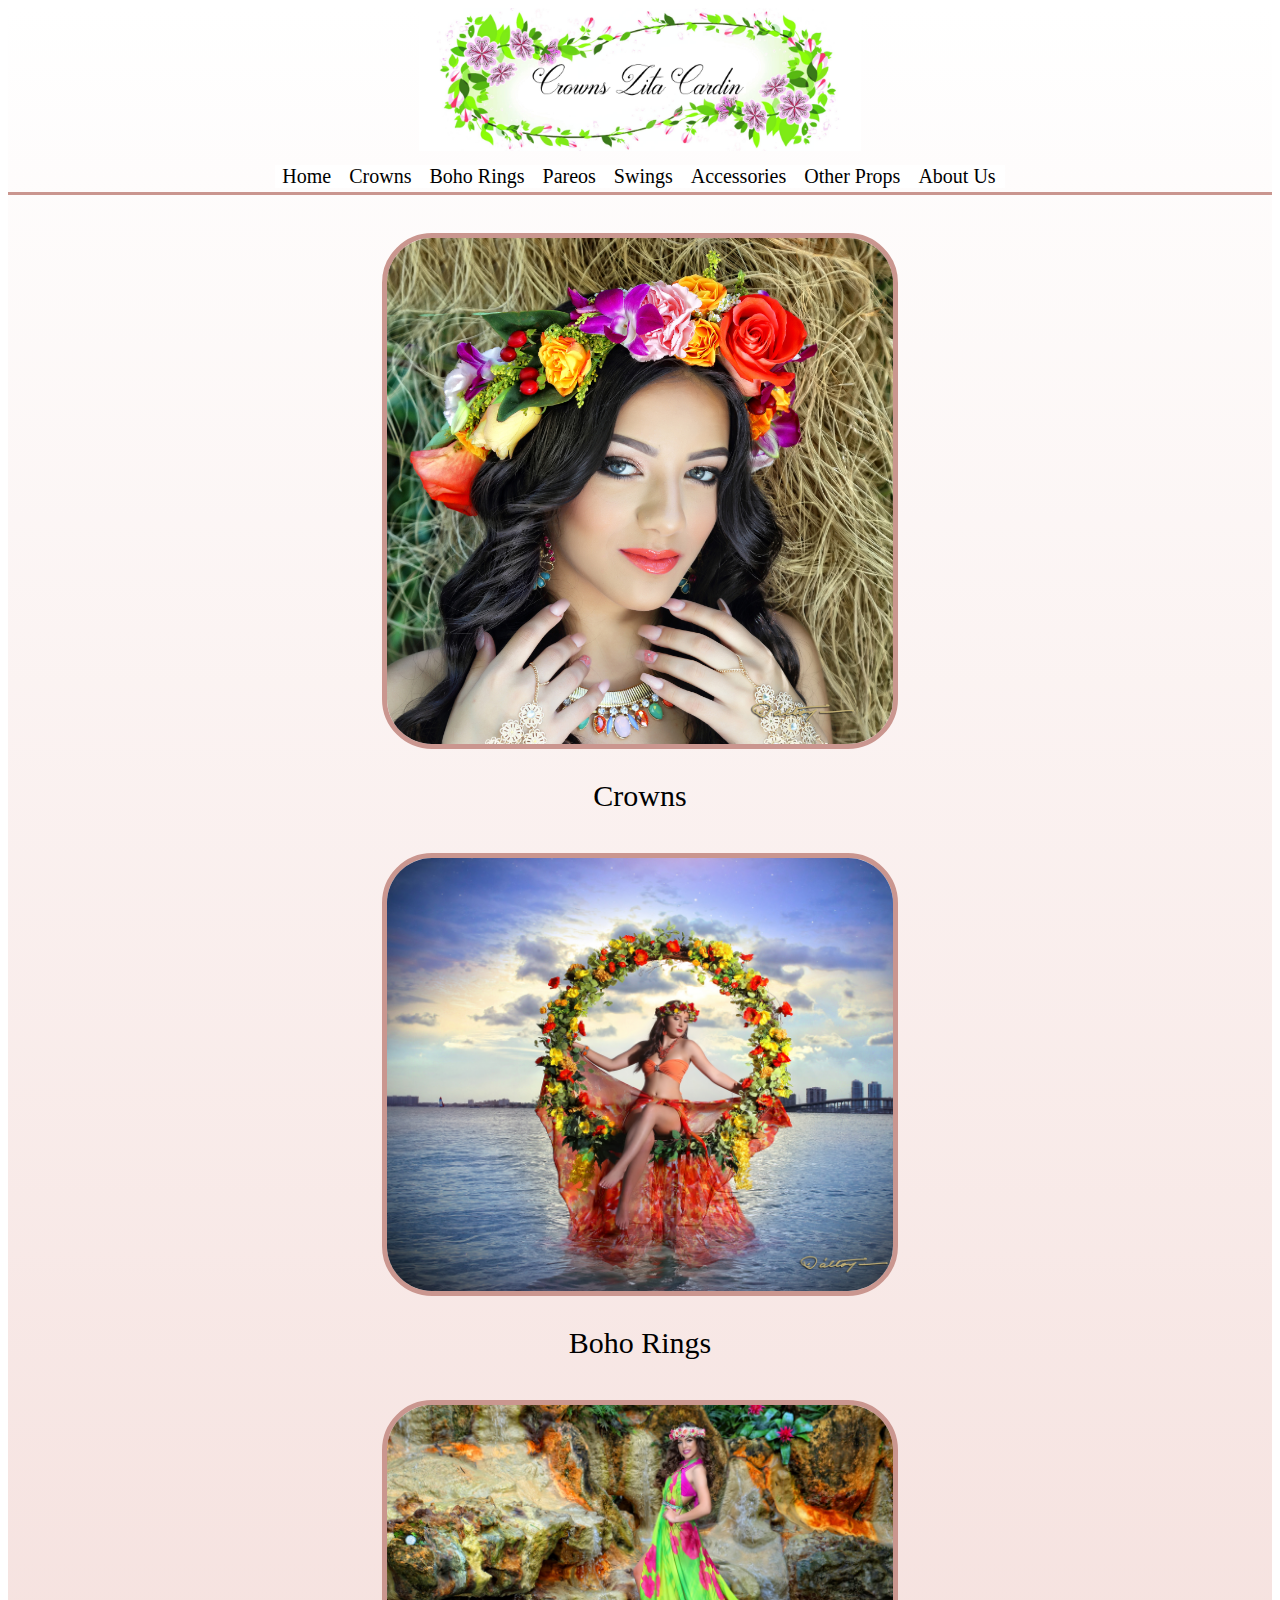
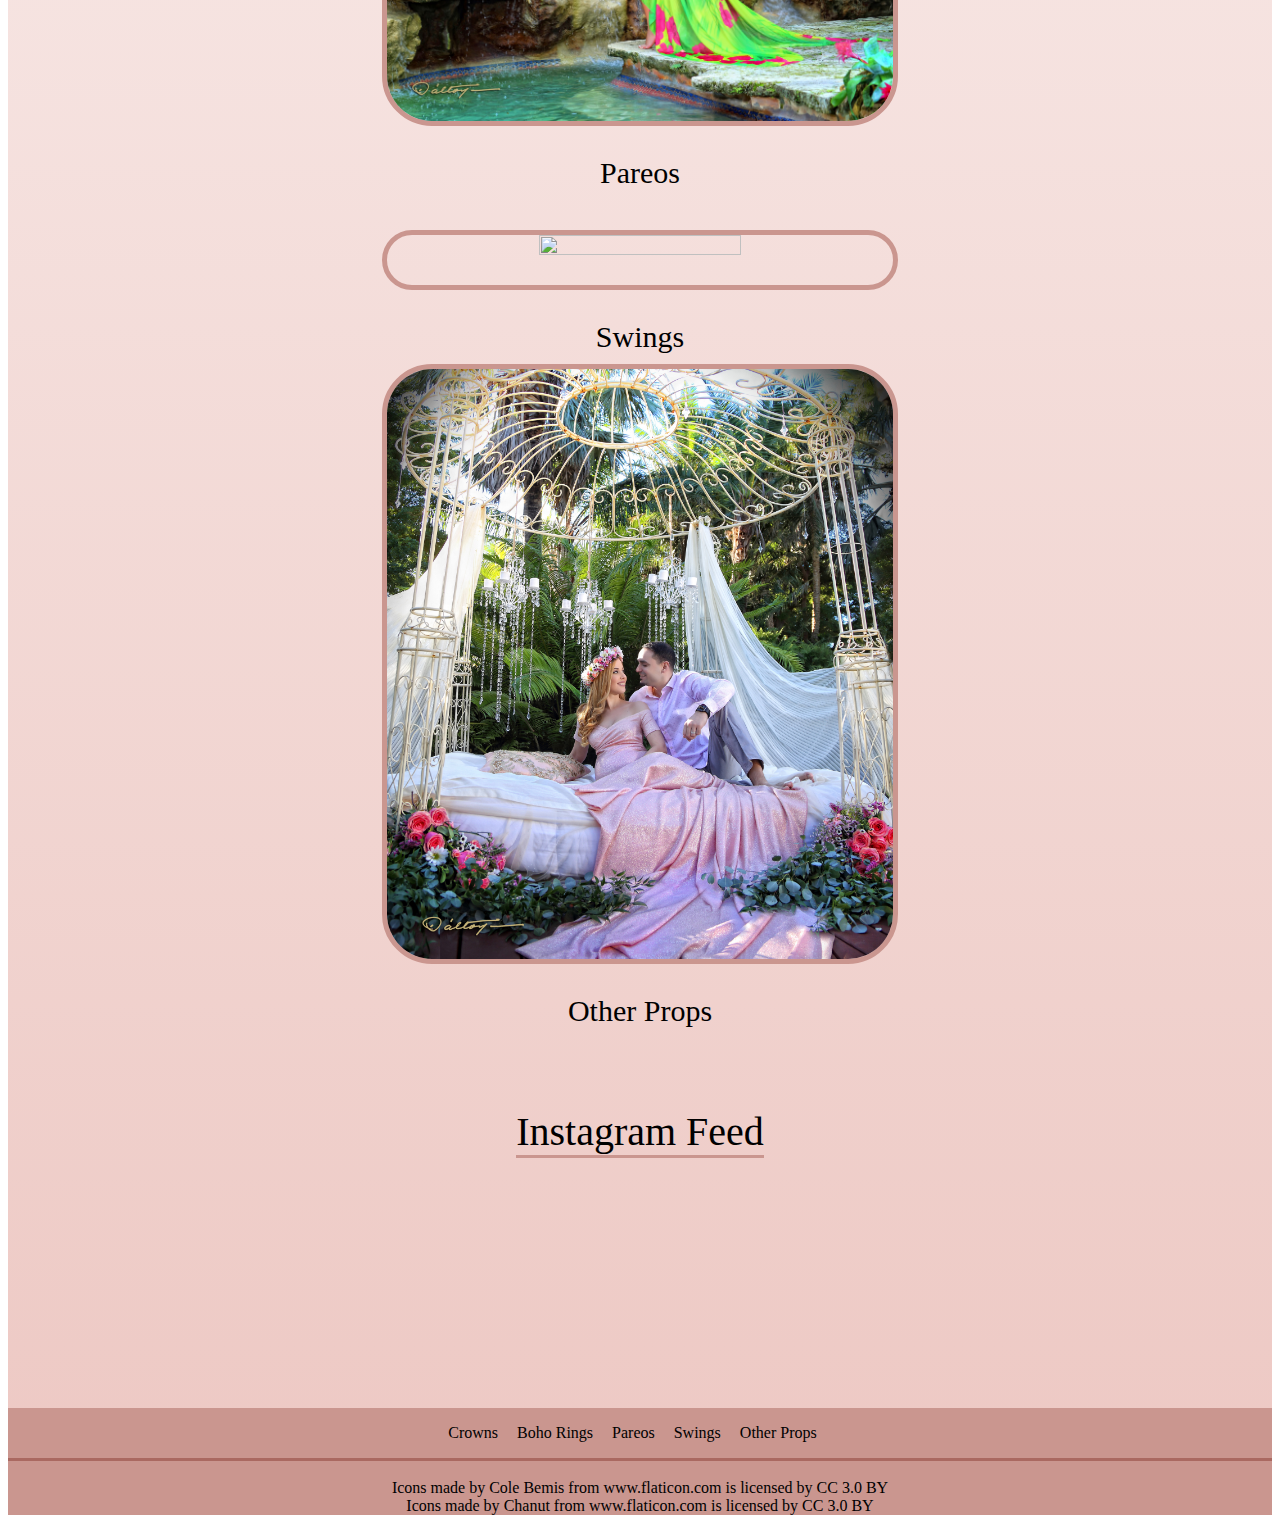
==== index.html @ b00b6157 "Update index.html" ====
<html>

<!-- Navigation buttons -->	
	
  <head>
    
    <meta name="viewport" content="width=device-width, initial-scale=1">
    
   <!DOCTYPE HTML PUBLIC "-//W3C//DTD HTML 4.01 Transitional//EN" "http://www.w3.org/TR/html4/loose.dtd">
<html>
	<head>
		<meta http-equiv="content-type" content="text/html; charset=utf-8">
		<meta name="generator" content="LIVEditor - http://liveditor.com"/>
		<meta name="description" content=""/>
		<meta name="keywords" content=""/>
		<title>Crowns Zita Cardin</title>
	<head>
    
    <meta name="viewport" content="width=device-width, initial-scale=1">
    
   <style>

    .button{
		  display: inline-block;
		  width: 8%;
		}
		
		.center{ 
		  display: inline-block;
		  text-align: center;
		}
		
		.centerimage{
		  margin: 0;
		  display: inline-block;
		  width: 40%;
		  border-radius: 50px;
		  border: solid;
		  border-color: #ca968f;
		  border-width: thick;
		}
				
		#ringbutton{
		  display: inline-block;
		  width: 12%;
		}
		
		#collapse{
      display: none;
    }
    
    .float-center{
      float: right;
      position: relative;
      left: -50%; 
      text-align: left;
    }
    
    .float-center > .child{
      position: relative;
      left: 50%;
    }

    .footer a{
      color: black;
      font-family: 'times new roman', times;
      text-decoration: none;
    }
    
    #logo{
		  width: 35%;
		  height: auto;
		}
		
		.nav li{
		  display: inline;
		  padding: 5px;
		}
		
		.nav li a{
		  font-family: cursive, "Times New Roman", Times, serif;
		  font-size: 20px; 
		  color: black;   
		  padding: 14px 2px; 
		  text-decoration: none;
		}
		
		.nav li a:hover{
      background: #ca968f;
    } 
    
    .nav ul{
		  list-style-type: none; 
      margin: 1; 
      padding: 0;
      overflow: hidden;
      background-color: #fff; 
      width: 100%; 
		}
		
		.imagebutton{
		  font-family: cursive, "Times New Roman", Times, serif;
		  font-size: 30px; 
		  color: black;
		  text-decoration: none;
		}
		
		.igheading{
		  font-family: cursive, "Times New Roman", Times, serif;
		  font-size: 40px; 
		  border-bottom: solid;
		  border-color: #ca968f;
		}

    .widget{
      display: inline-block;
      width: 40%;
    }

    #footercontent{
      border-bottom: solid;
		  border-color: #aa6961;
    }
    
    #footercontent a{
      padding-right: 15px;
    }

		#maincontent{
      background-color: transparent; 
      background-image: linear-gradient(white, #edc8c3); 
	    display: grid;
	    margin: 0 auto;
	    grid-gap: 10px;
	    grid-template-areas:
	    "title"
	    "navbar"
	    "mobile"
	    "crown"
	    "ring"
	    "pareo"
	    "swing"
	    "other"
      "igfeed"
	    "footer";
	  }
		
		.title{
		  grid-area: title;
		}
		
		.navbar{
		  grid-area: navbar;
		  border-bottom: solid;
		  border-color: #ca968f;
		}
		
		.mobilenav{
		  grid-area: mobile;
		}

		.igfeed{
		  grid-area: igfeed;
		  display: inline-block;
		  width: 100%;
		  padding-bottom: 50px;
		}
		
		.crownmain{
		  grid-area: crown;
		}
		
		.ringmain{
		  grid-area: ring;
		}
		
		.pareomain{
		  grid-area: pareo;
		}

		.swingmain{
		  grid-area: swing;
		}
		
		.othermain{
		  grid-area: other;
		}
		
		.footer{
		  grid-area: footer;
		  width: 100%;
      background: #ca968f;
		}
		
		@media only screen and (max-width: 764px){

		  .nav{
		    display: none;
		  }
		  
		  .widget{
        display: inline-block;
        width: 90%;
      }
		
		  #collapse{
		    display: inline-block;
		    width: 100%;
		  }

      .button{
		    margin-left: auto;
		    margin-right: auto;
		    display: block;
		    width: 25%;
		  }
		  
		  #ringbutton{
		    margin-left: auto;
		    margin-right: auto;
		    display: block;
		    width: 33%;
		  }
		  
		  #logo{
		    width: 70%;
		    height: auto;
		  }
		  
		  .centerimage{
		    margin-left: auto;
		    margin-right: auto;
		    display: block;
		    width: 90%;
		    border-radius: 30px;
		   }
		    
		  .menu-content{
		    max-height: 0;
		    overflow: hidden;
		    padding: 0px 0px 0px 50px;
		  }
		  
		  .collapsible-menu{
		    background-color: #fff;
		    padding: 0px 30px;
		    border-bottom: 6px solid #ca968f;
		    box-shadow: 1px 2px 3px #ca968f;
		  }
		  
		  .collapsible-menu ul{
        list-style-type: none;
        padding: 0;
      }
      
      .collapsible-menu a{
        display: block;
        padding: 10px;
        text-decoration: none;
        color: black;
        font-family: 'times new roman', times;
      }
      
      .collapsible-menu label{
        font-family: 'fantasy', cursive;
        font-size: 40px;
        display: block;
        cursor: pointer;
        background: url(https://anthony6310.github.io/cardin/Website/menu.png) no-repeat left center;
        background-size: 40px;
        padding: 10px 0 10px 50px;
      }
      
      input#menu{
        display: none;
      }
      
      input:checked +label{
        background-image: url(https://anthony6310.github.io/cardin/Website/close.png);
      }
      
      input:checked ~ .menu-content{
        max-height: 100%;
      }
		
    }
		
		</style>
		
	</head>
	
	<body>

  <!-- Grid -->
  
  <div id="maincontent">

  <!-- Title -->
  
    <div class="title center">
    
    <a href="https://anthony6310.github.io/cardin/">
    
      <img id="logo" src="https://anthony6310.github.io/cardin/Website/Title.jpg">
      
    </a>
      
    </div>
    
  <!-- Desktop Navbar -->
    
    <div class="navbar">
    
      <table width="100%">
 
        <tr>

          <td class="nav float-center">

            <ul class="child">

              <li><a href="https://www.google.com/?gws_rd=ssl">Home</a></li>

              <li><a href="https://www.google.com/?gws_rd=ssl">Crowns</a></li>

              <li><a href="https://www.google.com/?gws_rd=ssl">Boho Rings</a></li>

              <li><a href="https://www.google.com/?gws_rd=ssl">Pareos</a></li>

              <li><a href="https://www.google.com/?gws_rd=ssl">Swings</a></li>  
            
              <li><a href="https://www.google.com/?gws_rd=ssl">Accessories</a></li>  
               
              <li><a href="https://www.google.com/?gws_rd=ssl">Other Props</a></li>

              <li><a href="https://www.google.com/?gws_rd=ssl">About Us</a></li>

            </ul>
          
          </td>

        </tr>

      </table>
    
    </div>
    
  <!-- Mobile Menu -->
    
    <div class="mobilenav">
    
      <div id="collapse">
  
        <tr>
        
          <div class="collapsible-menu">
        
            <input type="checkbox" id="menu">
          
            <label for="menu">Menu</label>
        
              <div class="menu-content">
          
                <ul>

                  <li><a href="https://www.google.com/?gws_rd=ssl">Home</a></li>

                  <li><a href="https://www.google.com/?gws_rd=ssl">Crowns</a></li>

                  <li><a href="https://www.google.com/?gws_rd=ssl">Boho Rings</a></li>

                  <li><a href="https://www.google.com/?gws_rd=ssl">Pareos</a></li>

                  <li><a href="https://www.google.com/?gws_rd=ssl">Swings</a></li>  
            
                  <li><a href="https://www.google.com/?gws_rd=ssl">Accessories</a></li>     

                  <li><a href="https://www.google.com/?gws_rd=ssl">Other Props</a></li>

                  <li><a href="https://www.google.com/?gws_rd=ssl">About Us</a></li>

                </ul>
          
              </div>
          
          </div>
      
        </tr>
     
      </div>
      
    </div>
    
  <!-- Image Links -->
    
    <!-- Crown Link -->
    
    <div class="crownmain center">
    
    <br>
    
      <a href="https://www.google.com/?gws_rd=ssl">
        <img class="centerimage" src="https://anthony6310.github.io/cardin/Website/CrownMain.jpg"></a>
       
      <br>
      
      <div class="center"><a class="imagebutton" href="https://www.google.com/?gws_rd=ssl"><p>Crowns</p></a></div>
      
    </div>
    
    <!-- Ring Link -->
    
    <div class="ringmain center">
    
      <a href="https://www.google.com/?gws_rd=ssl">
        <img class="centerimage" src="https://anthony6310.github.io/cardin/Website/RingMain.jpg"></a>
       
      <br>
        
      <div class="center"><a class="imagebutton" href="https://www.google.com/?gws_rd=ssl"><p>Boho Rings</p></a></div>
      
      </div>
    
    <!-- Pareo Link -->
    
    <div class="pareomain center">
    
      <a href="https://www.google.com/?gws_rd=ssl">
        <img class="centerimage" src="https://anthony6310.github.io/cardin/Website/PareoMain.jpg"></a>
       
      <br>
        
      <div class="center"><a class="imagebutton" href="https://www.google.com/?gws_rd=ssl"><p>Pareos</p></a></div>
      
    </div>
    
    
    <!-- Swing Link -->
    
    <div class="swingmain center">
    
      <div><a href="https://www.google.com/?gws_rd=ssl">
        <img class="centerimage" src="https://anthony6310.github.io/cardin/Website/SwingMain.JPG"></a></div>
      
      <div class="center"><a class="imagebutton" href="https://www.google.com/?gws_rd=ssl"><p>Swings</p></a></div>
      
    </div>
    
    <!-- Other Props Link -->
    
    <div class="othermain center">
    
      <div><a href="https://www.google.com/?gws_rd=ssl">
        <img class="centerimage" src="https://anthony6310.github.io/cardin/Website/OtherMain.jpg"></a></div>
      
      <div class="center"><a class="imagebutton" href="https://www.google.com/?gws_rd=ssl"><p>Other Props</p></a></div>
      
    </div>
    
  <!-- Instagram Feed -->  
    
    <div class="igfeed center">
      
      <div><p class="igheading center">Instagram Feed</p></div>
      
      <div class="widget">
      
        <!-- LightWidget WIDGET --><script src="https://cdn.lightwidget.com/widgets/lightwidget.js"></script>
          <iframe src="https://cdn.lightwidget.com/widgets/fd5f7d72ad4c53b385a56aebab7b905e.html" scrolling="no" allowtransparency="true" class="lightwidget-widget" 
            style="width:100%;border:0;overflow:hidden;"></iframe>
      
      </div>
      
    </div>
  
  <!-- Footer -->  
    
    <div class="center footer">
    
      <div id="footercontent">
      
        <p>
      
          <a href="https://www.google.com/?gws_rd=ssl">Crowns</a>  
        
          <a href="https://www.google.com/?gws_rd=ssl">Boho Rings</a>
        
          <a href="https://www.google.com/?gws_rd=ssl">Pareos</a>
        
          <a href="https://www.google.com/?gws_rd=ssl">Swings</a>
        
          <a href="https://www.google.com/?gws_rd=ssl">Other Props</a>
        
        </p>
        
      </div>
      
      <br>
      
    <!-- Credits -->
    
      <div>Icons made by <a href="https://www.flaticon.com/authors/cole-bemis" title="Cole Bemis">Cole Bemis</a> from 
        <a href="https://www.flaticon.com/" title="Flaticon">www.flaticon.com</a> is licensed by 
          <a href="http://creativecommons.org/licenses/by/3.0/" title="Creative Commons BY 3.0" target="_blank">CC 3.0 BY</a></div>
    
      <div>Icons made by <a href="https://www.flaticon.com/authors/chanut" title="Chanut">Chanut</a> from 
        <a href="https://www.flaticon.com/" title="Flaticon">www.flaticon.com</a> is licensed by 
          <a href=   "http://creativecommons.org/licenses/by/3.0/" title="Creative Commons BY 3.0" target="_blank">CC 3.0 BY</a></div>
        
    </div>
  
  </div>
    
	</body>
	
</html>
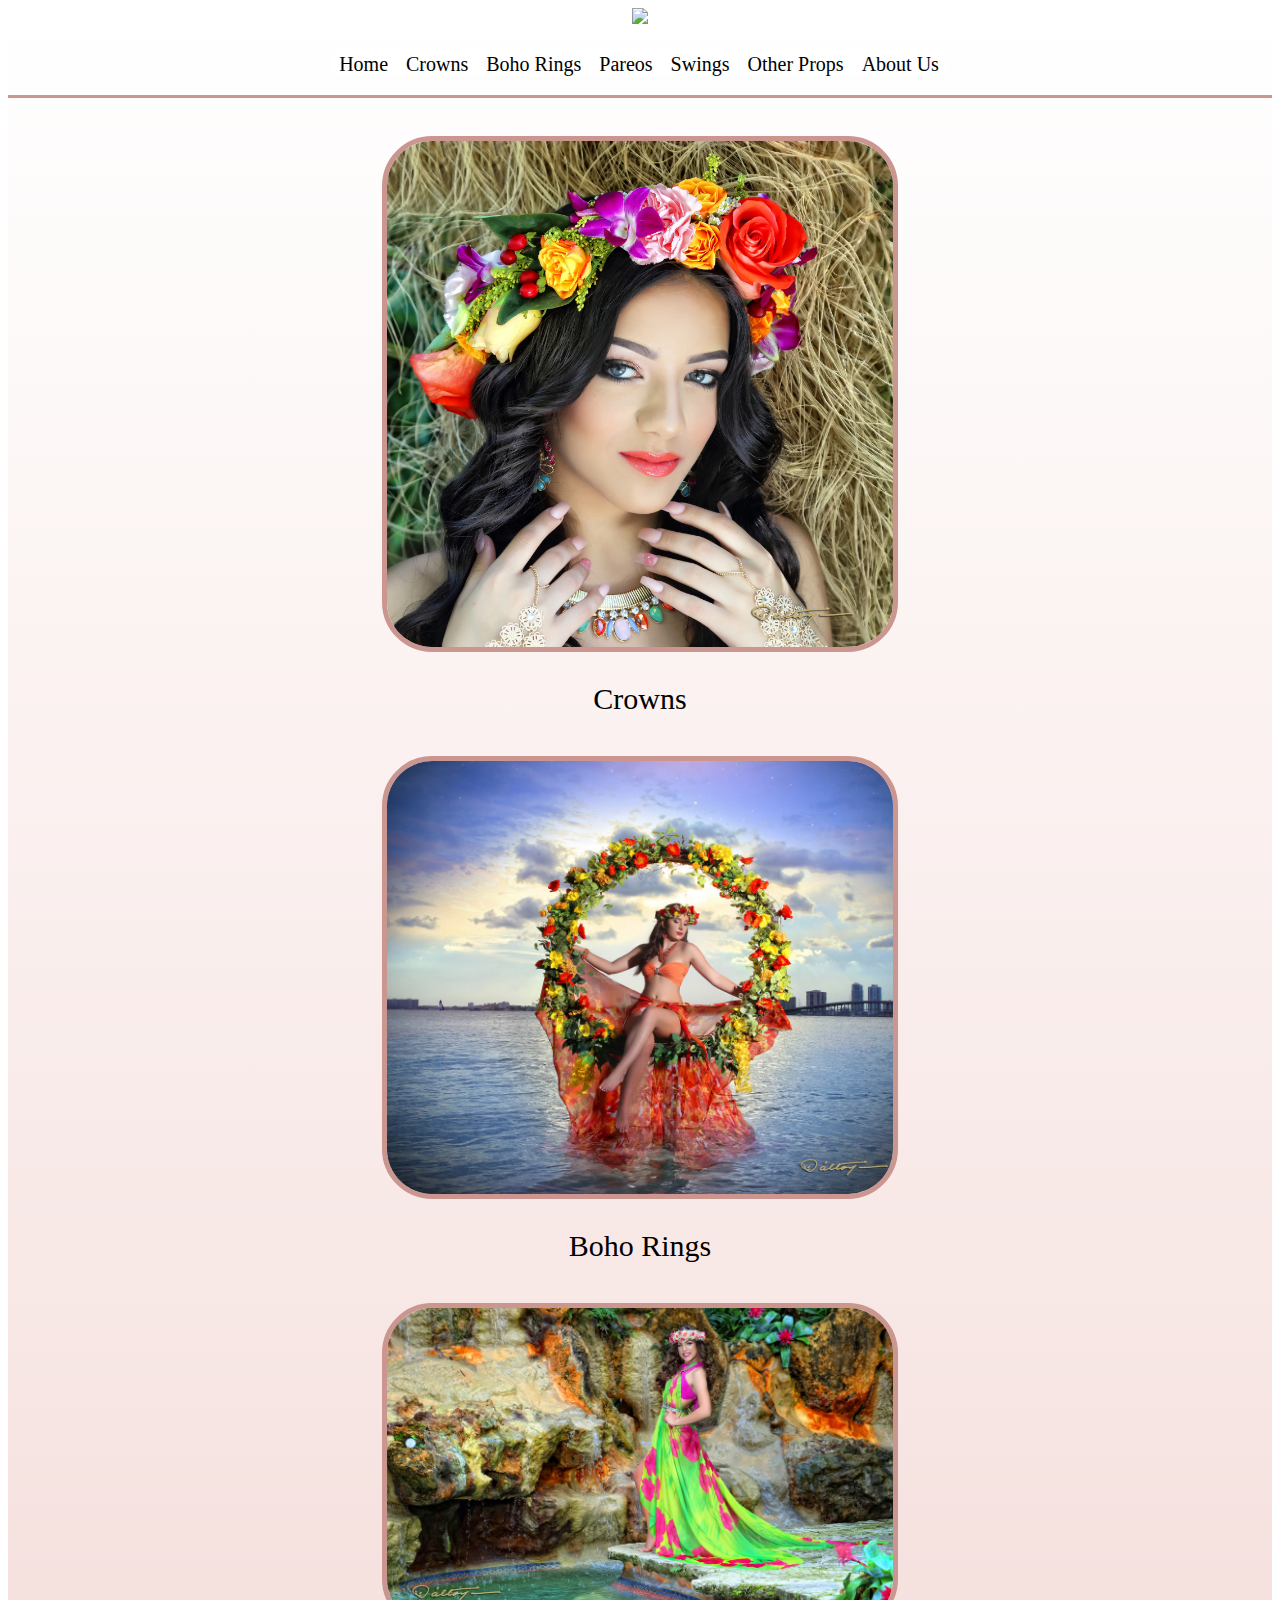
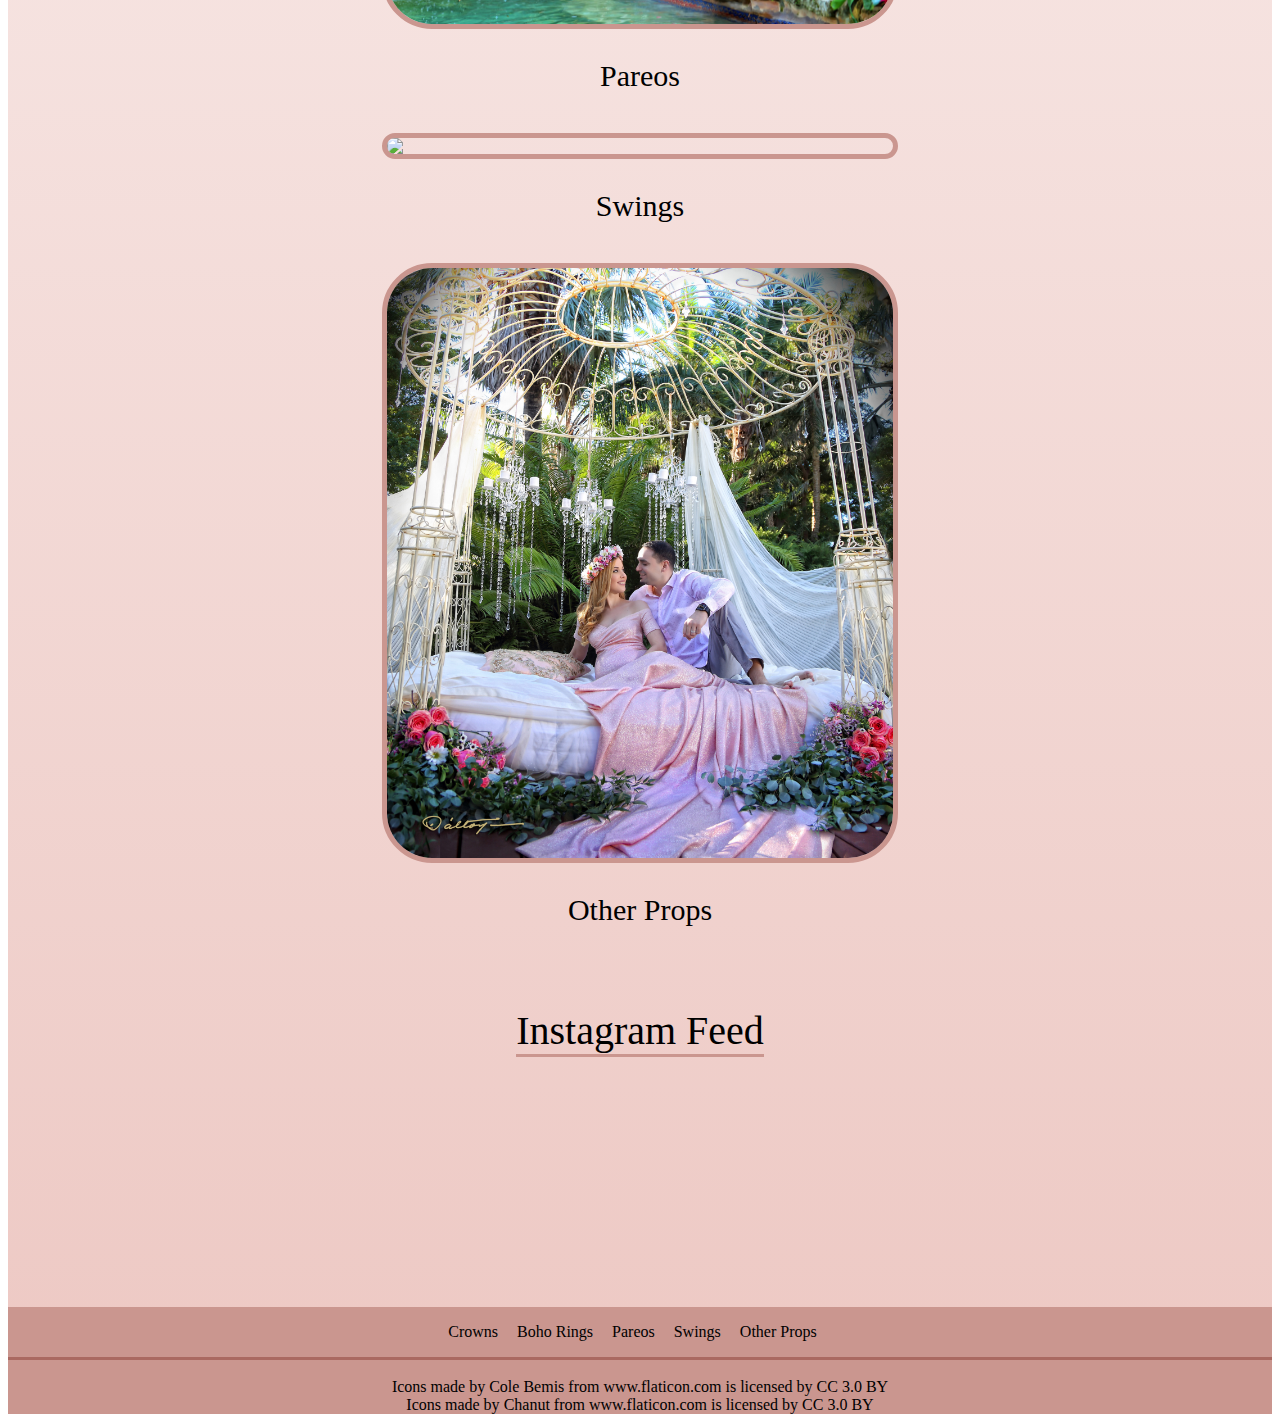
==== commit 4c22597a: "Update index.html" ====
--- a/index.html
+++ b/index.html
@@ -1,12 +1,4 @@
-<html>
-
-<!-- Navigation buttons -->	
-	
-  <head>
-    
-    <meta name="viewport" content="width=device-width, initial-scale=1">
-    
-   <!DOCTYPE HTML PUBLIC "-//W3C//DTD HTML 4.01 Transitional//EN" "http://www.w3.org/TR/html4/loose.dtd">
+<!DOCTYPE HTML PUBLIC "-//W3C//DTD HTML 4.01 Transitional//EN" "http://www.w3.org/TR/html4/loose.dtd">
 <html>
 	<head>
 		<meta http-equiv="content-type" content="text/html; charset=utf-8">
@@ -17,275 +9,8 @@
 	<head>
     
     <meta name="viewport" content="width=device-width, initial-scale=1">
-    
-   <style>
-
-    .button{
-		  display: inline-block;
-		  width: 8%;
-		}
-		
-		.center{ 
-		  display: inline-block;
-		  text-align: center;
-		}
-		
-		.centerimage{
-		  margin: 0;
-		  display: inline-block;
-		  width: 40%;
-		  border-radius: 50px;
-		  border: solid;
-		  border-color: #ca968f;
-		  border-width: thick;
-		}
-				
-		#ringbutton{
-		  display: inline-block;
-		  width: 12%;
-		}
-		
-		#collapse{
-      display: none;
-    }
-    
-    .float-center{
-      float: right;
-      position: relative;
-      left: -50%; 
-      text-align: left;
-    }
-    
-    .float-center > .child{
-      position: relative;
-      left: 50%;
-    }
-
-    .footer a{
-      color: black;
-      font-family: 'times new roman', times;
-      text-decoration: none;
-    }
-    
-    #logo{
-		  width: 35%;
-		  height: auto;
-		}
-		
-		.nav li{
-		  display: inline;
-		  padding: 5px;
-		}
-		
-		.nav li a{
-		  font-family: cursive, "Times New Roman", Times, serif;
-		  font-size: 20px; 
-		  color: black;   
-		  padding: 14px 2px; 
-		  text-decoration: none;
-		}
-		
-		.nav li a:hover{
-      background: #ca968f;
-    } 
-    
-    .nav ul{
-		  list-style-type: none; 
-      margin: 1; 
-      padding: 0;
-      overflow: hidden;
-      background-color: #fff; 
-      width: 100%; 
-		}
-		
-		.imagebutton{
-		  font-family: cursive, "Times New Roman", Times, serif;
-		  font-size: 30px; 
-		  color: black;
-		  text-decoration: none;
-		}
-		
-		.igheading{
-		  font-family: cursive, "Times New Roman", Times, serif;
-		  font-size: 40px; 
-		  border-bottom: solid;
-		  border-color: #ca968f;
-		}
-
-    .widget{
-      display: inline-block;
-      width: 40%;
-    }
-
-    #footercontent{
-      border-bottom: solid;
-		  border-color: #aa6961;
-    }
-    
-    #footercontent a{
-      padding-right: 15px;
-    }
-
-		#maincontent{
-      background-color: transparent; 
-      background-image: linear-gradient(white, #edc8c3); 
-	    display: grid;
-	    margin: 0 auto;
-	    grid-gap: 10px;
-	    grid-template-areas:
-	    "title"
-	    "navbar"
-	    "mobile"
-	    "crown"
-	    "ring"
-	    "pareo"
-	    "swing"
-	    "other"
-      "igfeed"
-	    "footer";
-	  }
-		
-		.title{
-		  grid-area: title;
-		}
-		
-		.navbar{
-		  grid-area: navbar;
-		  border-bottom: solid;
-		  border-color: #ca968f;
-		}
-		
-		.mobilenav{
-		  grid-area: mobile;
-		}
-
-		.igfeed{
-		  grid-area: igfeed;
-		  display: inline-block;
-		  width: 100%;
-		  padding-bottom: 50px;
-		}
-		
-		.crownmain{
-		  grid-area: crown;
-		}
-		
-		.ringmain{
-		  grid-area: ring;
-		}
-		
-		.pareomain{
-		  grid-area: pareo;
-		}
-
-		.swingmain{
-		  grid-area: swing;
-		}
-		
-		.othermain{
-		  grid-area: other;
-		}
-		
-		.footer{
-		  grid-area: footer;
-		  width: 100%;
-      background: #ca968f;
-		}
-		
-		@media only screen and (max-width: 764px){
-
-		  .nav{
-		    display: none;
-		  }
-		  
-		  .widget{
-        display: inline-block;
-        width: 90%;
-      }
-		
-		  #collapse{
-		    display: inline-block;
-		    width: 100%;
-		  }
-
-      .button{
-		    margin-left: auto;
-		    margin-right: auto;
-		    display: block;
-		    width: 25%;
-		  }
-		  
-		  #ringbutton{
-		    margin-left: auto;
-		    margin-right: auto;
-		    display: block;
-		    width: 33%;
-		  }
-		  
-		  #logo{
-		    width: 70%;
-		    height: auto;
-		  }
-		  
-		  .centerimage{
-		    margin-left: auto;
-		    margin-right: auto;
-		    display: block;
-		    width: 90%;
-		    border-radius: 30px;
-		   }
-		    
-		  .menu-content{
-		    max-height: 0;
-		    overflow: hidden;
-		    padding: 0px 0px 0px 50px;
-		  }
-		  
-		  .collapsible-menu{
-		    background-color: #fff;
-		    padding: 0px 30px;
-		    border-bottom: 6px solid #ca968f;
-		    box-shadow: 1px 2px 3px #ca968f;
-		  }
-		  
-		  .collapsible-menu ul{
-        list-style-type: none;
-        padding: 0;
-      }
-      
-      .collapsible-menu a{
-        display: block;
-        padding: 10px;
-        text-decoration: none;
-        color: black;
-        font-family: 'times new roman', times;
-      }
-      
-      .collapsible-menu label{
-        font-family: 'fantasy', cursive;
-        font-size: 40px;
-        display: block;
-        cursor: pointer;
-        background: url(https://anthony6310.github.io/cardin/Website/menu.png) no-repeat left center;
-        background-size: 40px;
-        padding: 10px 0 10px 50px;
-      }
-      
-      input#menu{
-        display: none;
-      }
-      
-      input:checked +label{
-        background-image: url(https://anthony6310.github.io/cardin/Website/close.png);
-      }
-      
-      input:checked ~ .menu-content{
-        max-height: 100%;
-      }
-		
-    }
-		
-		</style>
+   
+		<link href="https://anthony6310.github.io/cardin/cardinstyles.css" type="text/css" rel="stylesheet"/>
 		
 	</head>
 	
@@ -301,7 +26,7 @@
     
     <a href="https://anthony6310.github.io/cardin/">
     
-      <img id="logo" src="https://anthony6310.github.io/cardin/Website/Title.jpg">
+      <img id="logo" src="https://anthony6310.github.io/cardin/Website/Title.jpg/">
       
     </a>
       
@@ -319,21 +44,19 @@
 
             <ul class="child">
 
-              <li><a href="https://www.google.com/?gws_rd=ssl">Home</a></li>
-
-              <li><a href="https://www.google.com/?gws_rd=ssl">Crowns</a></li>
-
-              <li><a href="https://www.google.com/?gws_rd=ssl">Boho Rings</a></li>
-
-              <li><a href="https://www.google.com/?gws_rd=ssl">Pareos</a></li>
-
-              <li><a href="https://www.google.com/?gws_rd=ssl">Swings</a></li>  
-            
-              <li><a href="https://www.google.com/?gws_rd=ssl">Accessories</a></li>  
+              <li><a href="https://anthony6310.github.io/cardin/">Home</a></li>
+
+              <li><a href="https://anthony6310.github.io/cardin/crowns/">Crowns</a></li>
+
+              <li><a href="https://anthony6310.github.io/cardin/bohorings/">Boho Rings</a></li>
+
+              <li><a href="https://anthony6310.github.io/cardin/pareos/">Pareos</a></li>
+
+              <li><a href="https://anthony6310.github.io/cardin/swings/">Swings</a></li>  
                
-              <li><a href="https://www.google.com/?gws_rd=ssl">Other Props</a></li>
-
-              <li><a href="https://www.google.com/?gws_rd=ssl">About Us</a></li>
+              <li><a href="https://anthony6310.github.io/cardin/other/">Other Props</a></li>
+
+              <li><a href="https://anthony6310.github.io/cardin/about/">About Us</a></li>
 
             </ul>
           
@@ -363,21 +86,19 @@
           
                 <ul>
 
-                  <li><a href="https://www.google.com/?gws_rd=ssl">Home</a></li>
-
-                  <li><a href="https://www.google.com/?gws_rd=ssl">Crowns</a></li>
-
-                  <li><a href="https://www.google.com/?gws_rd=ssl">Boho Rings</a></li>
-
-                  <li><a href="https://www.google.com/?gws_rd=ssl">Pareos</a></li>
-
-                  <li><a href="https://www.google.com/?gws_rd=ssl">Swings</a></li>  
-            
-                  <li><a href="https://www.google.com/?gws_rd=ssl">Accessories</a></li>     
-
-                  <li><a href="https://www.google.com/?gws_rd=ssl">Other Props</a></li>
-
-                  <li><a href="https://www.google.com/?gws_rd=ssl">About Us</a></li>
+                  <li><a href="https://anthony6310.github.io/cardin/">Home</a></li>
+
+                  <li><a href="https://anthony6310.github.io/cardin/crowns/">Crowns</a></li>
+
+                  <li><a href="https://anthony6310.github.io/cardin/bohorings/">Boho Rings</a></li>
+
+                  <li><a href="https://anthony6310.github.io/cardin/pareos/">Pareos</a></li>
+
+                  <li><a href="https://anthony6310.github.io/cardin/swings/">Swings</a></li>      
+
+                  <li><a href="https://anthony6310.github.io/cardin/other/">Other Props</a></li>
+
+                  <li><a href="https://anthony6310.github.io/cardin/about/">About Us</a></li>
 
                 </ul>
           
@@ -399,12 +120,12 @@
     
     <br>
     
-      <a href="https://www.google.com/?gws_rd=ssl">
+      <a href="https://anthony6310.github.io/cardin/crowns">
         <img class="centerimage" src="https://anthony6310.github.io/cardin/Website/CrownMain.jpg"></a>
        
       <br>
       
-      <div class="center"><a class="imagebutton" href="https://www.google.com/?gws_rd=ssl"><p>Crowns</p></a></div>
+      <div class="center"><a class="imagebutton" href="https://anthony6310.github.io/cardin/crowns"><p>Crowns</p></a></div>
       
     </div>
     
@@ -412,12 +133,12 @@
     
     <div class="ringmain center">
     
-      <a href="https://www.google.com/?gws_rd=ssl">
+      <a href="https://anthony6310.github.io/cardin/bohorings">
         <img class="centerimage" src="https://anthony6310.github.io/cardin/Website/RingMain.jpg"></a>
        
       <br>
         
-      <div class="center"><a class="imagebutton" href="https://www.google.com/?gws_rd=ssl"><p>Boho Rings</p></a></div>
+      <div class="center"><a class="imagebutton" href="https://anthony6310.github.io/cardin/bohorings"><p>Boho Rings</p></a></div>
       
       </div>
     
@@ -425,12 +146,12 @@
     
     <div class="pareomain center">
     
-      <a href="https://www.google.com/?gws_rd=ssl">
+      <a href="https://anthony6310.github.io/cardin/pareo">
         <img class="centerimage" src="https://anthony6310.github.io/cardin/Website/PareoMain.jpg"></a>
        
       <br>
         
-      <div class="center"><a class="imagebutton" href="https://www.google.com/?gws_rd=ssl"><p>Pareos</p></a></div>
+      <div class="center"><a class="imagebutton" href="https://anthony6310.github.io/cardin/pareo"><p>Pareos</p></a></div>
       
     </div>
     
@@ -439,10 +160,10 @@
     
     <div class="swingmain center">
     
-      <div><a href="https://www.google.com/?gws_rd=ssl">
+      <div><a href="https://anthony6310.github.io/cardin/swing">
         <img class="centerimage" src="https://anthony6310.github.io/cardin/Website/SwingMain.JPG"></a></div>
       
-      <div class="center"><a class="imagebutton" href="https://www.google.com/?gws_rd=ssl"><p>Swings</p></a></div>
+      <div class="center"><a class="imagebutton" href="https://anthony6310.github.io/cardin/swing"><p>Swings</p></a></div>
       
     </div>
     
@@ -450,10 +171,10 @@
     
     <div class="othermain center">
     
-      <div><a href="https://www.google.com/?gws_rd=ssl">
+      <div><a href="https://anthony6310.github.io/cardin/other">
         <img class="centerimage" src="https://anthony6310.github.io/cardin/Website/OtherMain.jpg"></a></div>
       
-      <div class="center"><a class="imagebutton" href="https://www.google.com/?gws_rd=ssl"><p>Other Props</p></a></div>
+      <div class="center"><a class="imagebutton" href="https://anthony6310.github.io/cardin/other"><p>Other Props</p></a></div>
       
     </div>
     
@@ -481,15 +202,15 @@
       
         <p>
       
-          <a href="https://www.google.com/?gws_rd=ssl">Crowns</a>  
-        
-          <a href="https://www.google.com/?gws_rd=ssl">Boho Rings</a>
-        
-          <a href="https://www.google.com/?gws_rd=ssl">Pareos</a>
-        
-          <a href="https://www.google.com/?gws_rd=ssl">Swings</a>
-        
-          <a href="https://www.google.com/?gws_rd=ssl">Other Props</a>
+          <a href="https://anthony6310.github.io/cardin/crowns">Crowns</a>  
+        
+          <a href="https://anthony6310.github.io/cardin/bohorings">Boho Rings</a>
+        
+          <a href="https://anthony6310.github.io/cardin/pareos">Pareos</a>
+        
+          <a href="https://anthony6310.github.io/cardin/swings">Swings</a>
+        
+          <a href="https://anthony6310.github.io/cardin/other">Other Props</a>
         
         </p>
         
@@ -514,3 +235,4 @@
 	</body>
 	
 </html>
+
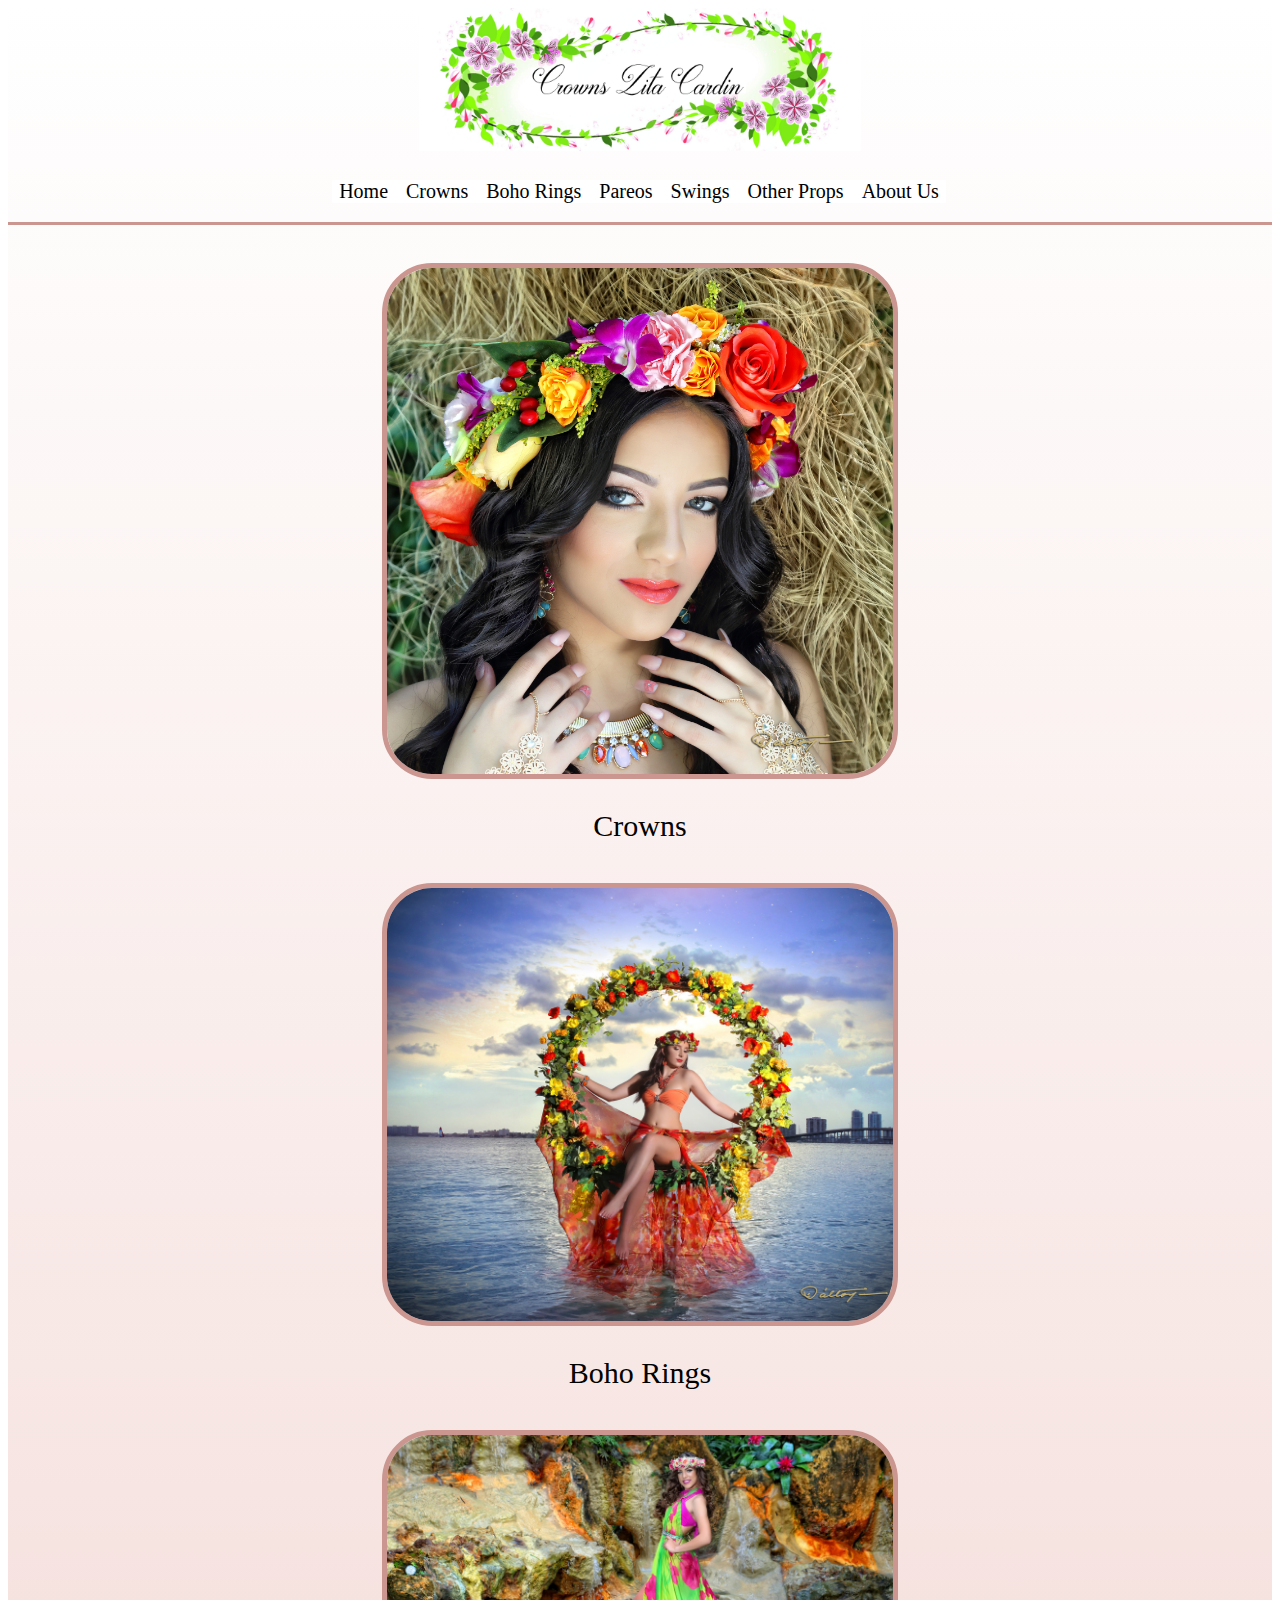
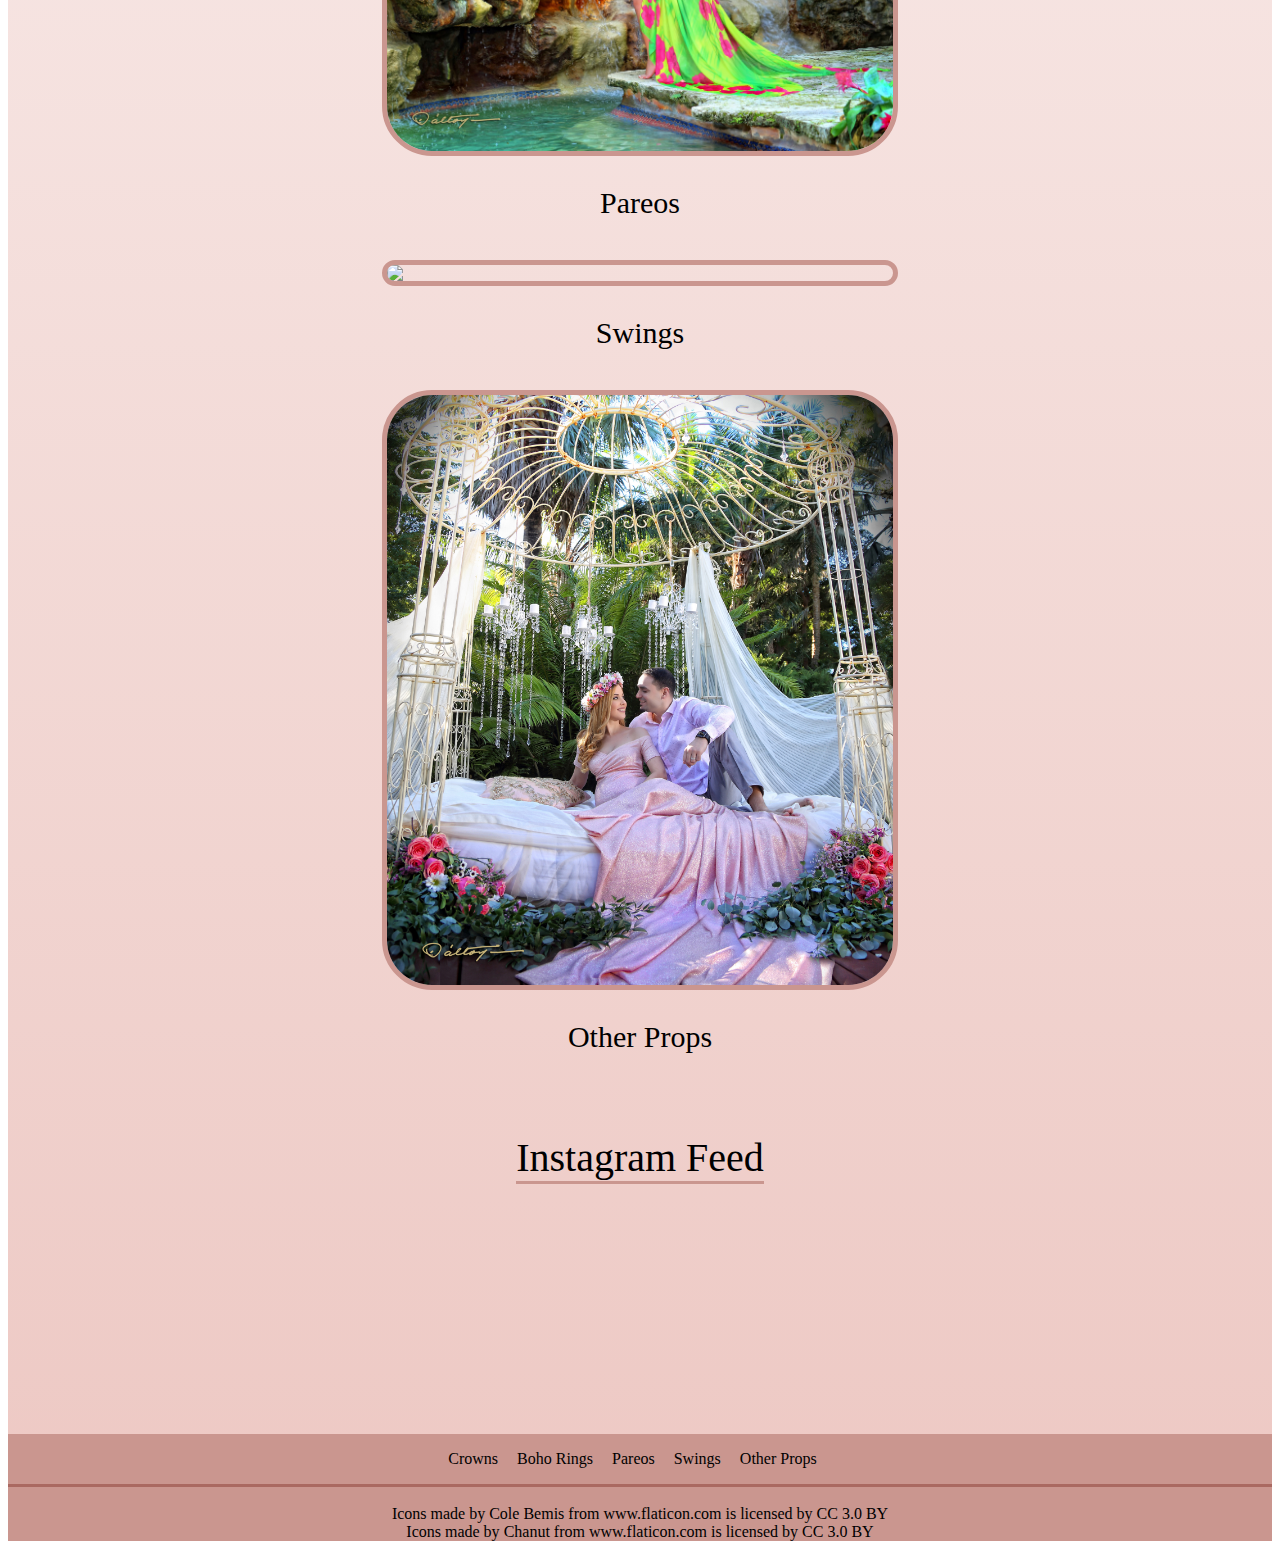
==== commit c94006fb: "Update index.html" ====
--- a/index.html
+++ b/index.html
@@ -26,7 +26,7 @@
     
     <a href="https://anthony6310.github.io/cardin/">
     
-      <img id="logo" src="https://anthony6310.github.io/cardin/Website/Title.jpg/">
+      <img id="logo" src="https://anthony6310.github.io/cardin/Website/Title.jpg">
       
     </a>
       
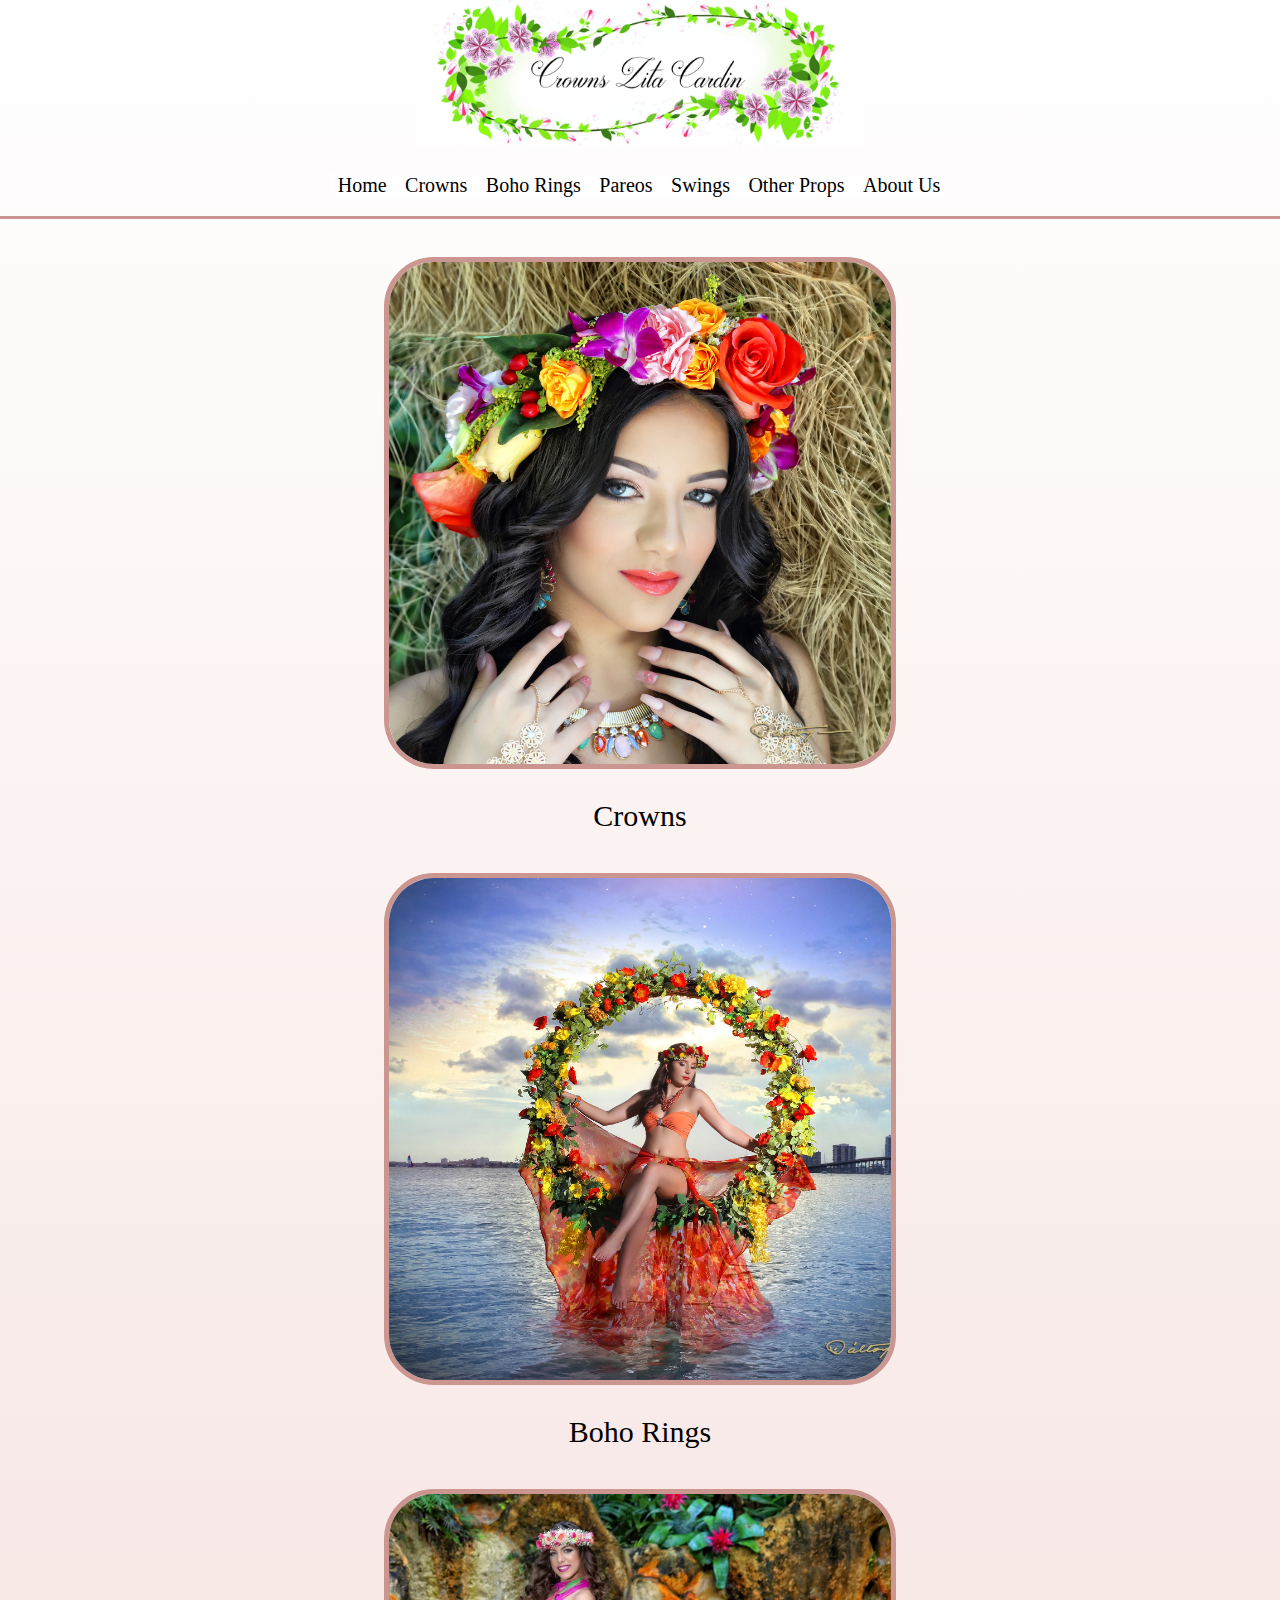
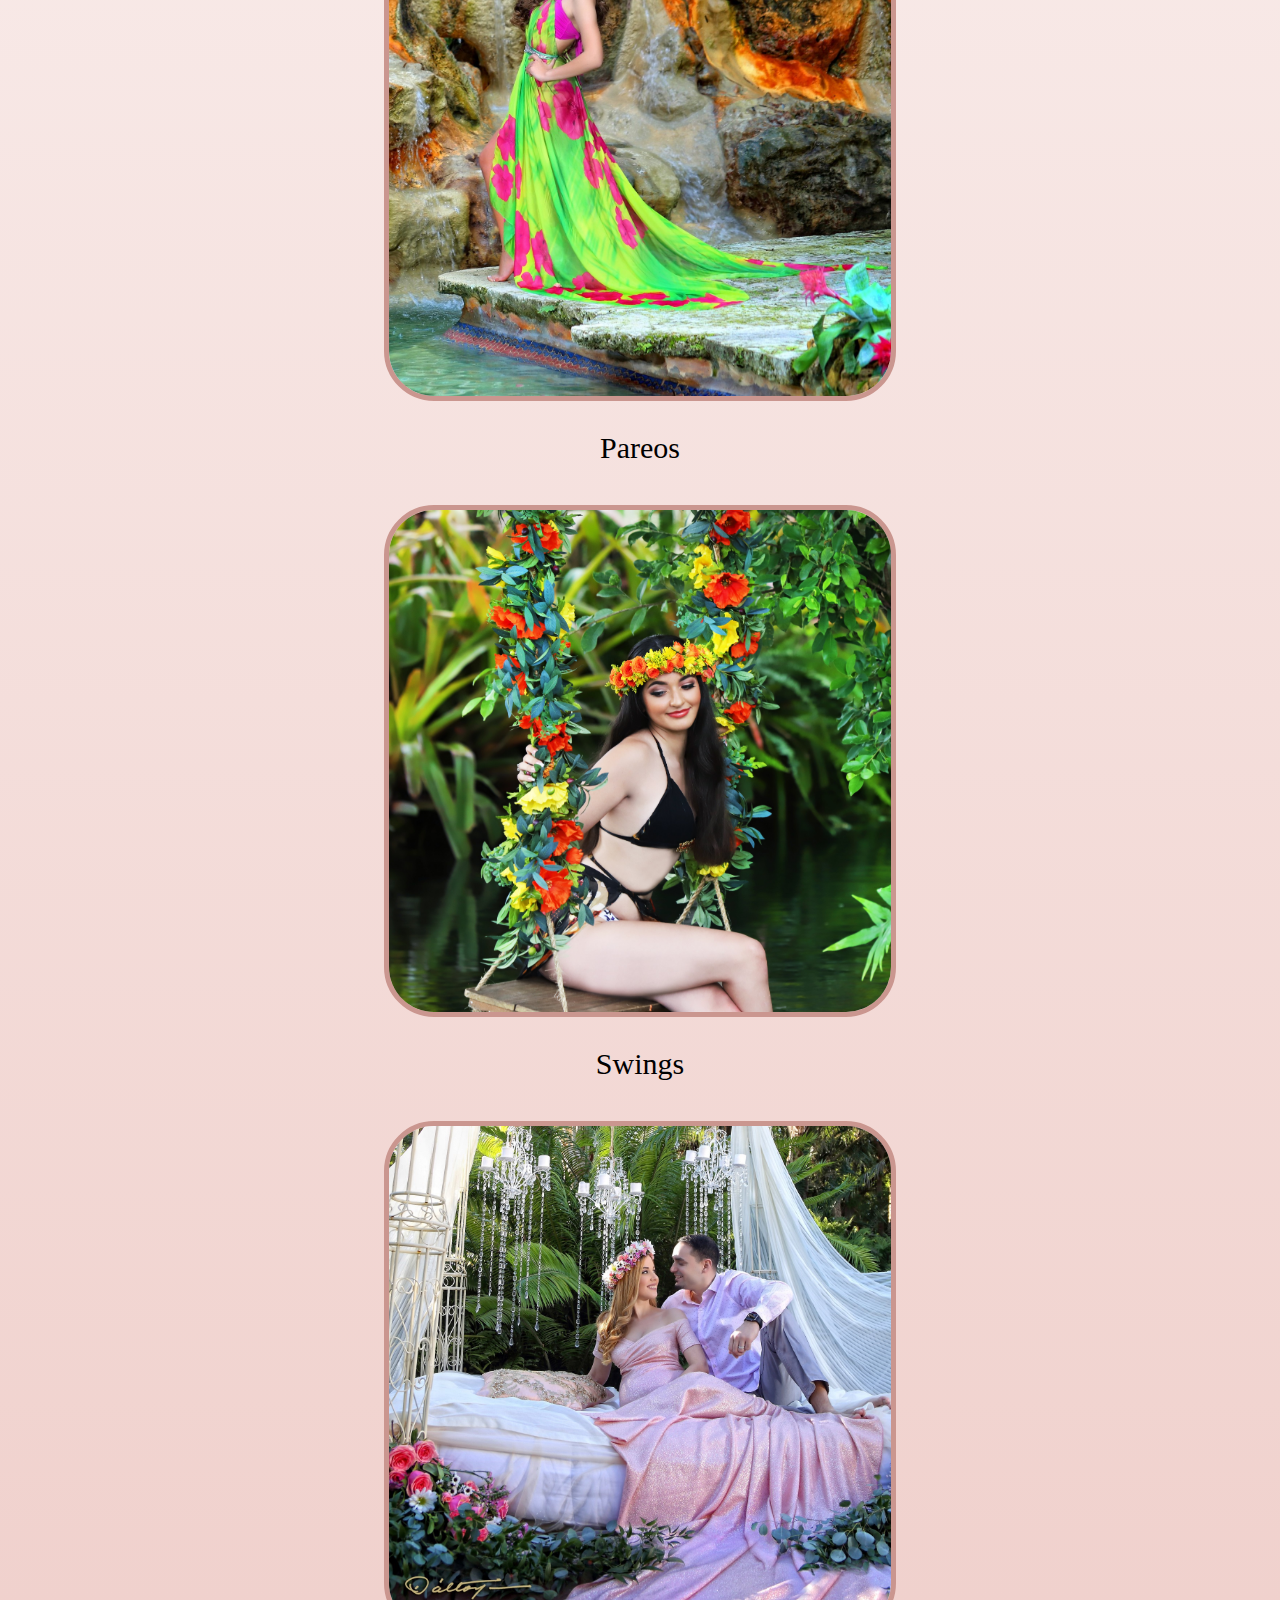
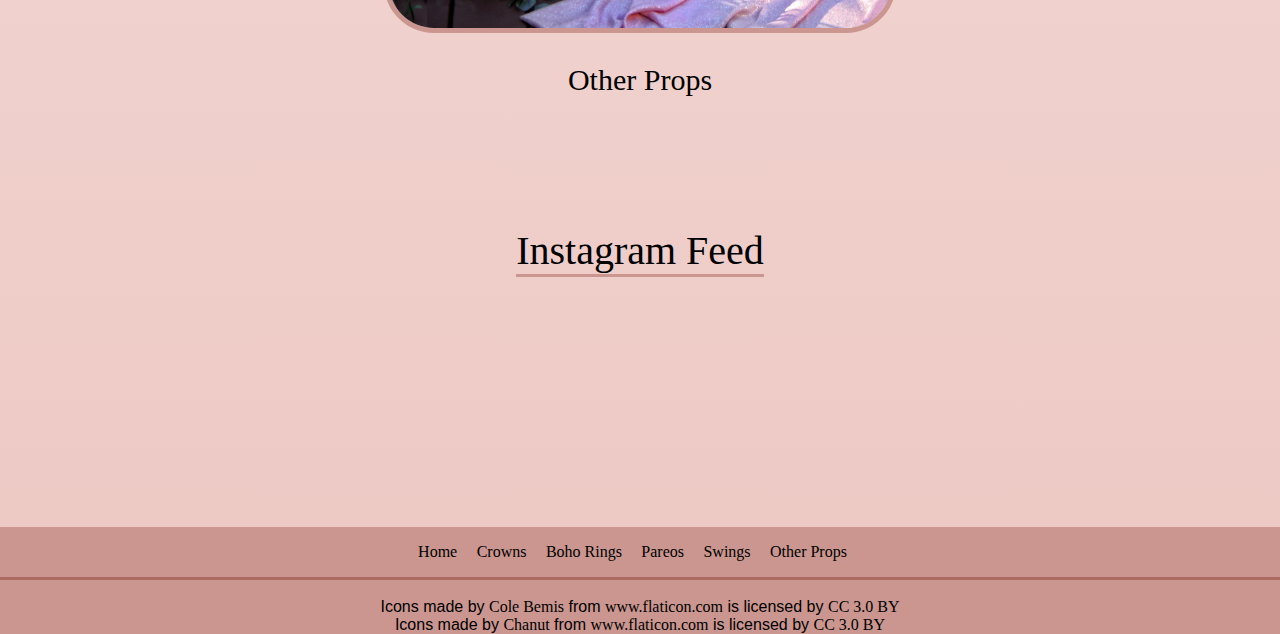
==== commit 0ee2a781: "Update index.html" ====
--- a/index.html
+++ b/index.html
@@ -1,11 +1,10 @@
 <!DOCTYPE HTML PUBLIC "-//W3C//DTD HTML 4.01 Transitional//EN" "http://www.w3.org/TR/html4/loose.dtd">
 <html>
+
 	<head>
-		<meta http-equiv="content-type" content="text/html; charset=utf-8">
-		<meta name="generator" content="LIVEditor - http://liveditor.com"/>
-		<meta name="description" content=""/>
-		<meta name="keywords" content=""/>
+	
 		<title>Crowns Zita Cardin</title>
+		
 	<head>
     
     <meta name="viewport" content="width=device-width, initial-scale=1">
@@ -24,7 +23,7 @@
   
     <div class="title center">
     
-    <a href="https://anthony6310.github.io/cardin/">
+    <a href="https://anthony6310.github.io/cardin">
     
       <img id="logo" src="https://anthony6310.github.io/cardin/Website/Title.jpg">
       
@@ -44,19 +43,19 @@
 
             <ul class="child">
 
-              <li><a href="https://anthony6310.github.io/cardin/">Home</a></li>
-
-              <li><a href="https://anthony6310.github.io/cardin/crowns/">Crowns</a></li>
-
-              <li><a href="https://anthony6310.github.io/cardin/bohorings/">Boho Rings</a></li>
-
-              <li><a href="https://anthony6310.github.io/cardin/pareos/">Pareos</a></li>
-
-              <li><a href="https://anthony6310.github.io/cardin/swings/">Swings</a></li>  
+              <li><a href="https://anthony6310.github.io/cardin">Home</a></li>
+
+              <li><a href="https://anthony6310.github.io/cardin/crowns">Crowns</a></li>
+
+              <li><a href="https://anthony6310.github.io/cardin/bohorings">Boho Rings</a></li>
+
+              <li><a href="https://anthony6310.github.io/cardin/pareos">Pareos</a></li>
+
+              <li><a href="https://anthony6310.github.io/cardin/swings">Swings</a></li>  
                
-              <li><a href="https://anthony6310.github.io/cardin/other/">Other Props</a></li>
-
-              <li><a href="https://anthony6310.github.io/cardin/about/">About Us</a></li>
+              <li><a href="https://anthony6310.github.io/cardin/other">Other Props</a></li>
+
+              <li><a href="https://anthony6310.github.io/cardin/about">About Us</a></li>
 
             </ul>
           
@@ -86,19 +85,19 @@
           
                 <ul>
 
-                  <li><a href="https://anthony6310.github.io/cardin/">Home</a></li>
-
-                  <li><a href="https://anthony6310.github.io/cardin/crowns/">Crowns</a></li>
-
-                  <li><a href="https://anthony6310.github.io/cardin/bohorings/">Boho Rings</a></li>
-
-                  <li><a href="https://anthony6310.github.io/cardin/pareos/">Pareos</a></li>
-
-                  <li><a href="https://anthony6310.github.io/cardin/swings/">Swings</a></li>      
-
-                  <li><a href="https://anthony6310.github.io/cardin/other/">Other Props</a></li>
-
-                  <li><a href="https://anthony6310.github.io/cardin/about/">About Us</a></li>
+                  <li><a href="https://anthony6310.github.io/cardin">Home</a></li>
+
+                  <li><a href="https://anthony6310.github.io/cardin/crowns">Crowns</a></li>
+
+                  <li><a href="https://anthony6310.github.io/cardin/bohorings">Boho Rings</a></li>
+
+                  <li><a href="https://anthony6310.github.io/cardin/pareos">Pareos</a></li>
+
+                  <li><a href="https://anthony6310.github.io/cardin/swings">Swings</a></li>      
+
+                  <li><a href="https://anthony6310.github.io/cardin/other">Other Props</a></li>
+
+                  <li><a href="https://anthony6310.github.io/cardin/about">About Us</a></li>
 
                 </ul>
           
@@ -116,7 +115,7 @@
     
     <!-- Crown Link -->
     
-    <div class="crownmain center">
+    <div class="slot1 center">
     
     <br>
     
@@ -131,7 +130,7 @@
     
     <!-- Ring Link -->
     
-    <div class="ringmain center">
+    <div class="slot2 center">
     
       <a href="https://anthony6310.github.io/cardin/bohorings">
         <img class="centerimage" src="https://anthony6310.github.io/cardin/Website/RingMain.jpg"></a>
@@ -144,32 +143,32 @@
     
     <!-- Pareo Link -->
     
-    <div class="pareomain center">
-    
-      <a href="https://anthony6310.github.io/cardin/pareo">
+    <div class="slot3 center">
+    
+      <a href="https://anthony6310.github.io/cardin/pareos">
         <img class="centerimage" src="https://anthony6310.github.io/cardin/Website/PareoMain.jpg"></a>
        
       <br>
         
-      <div class="center"><a class="imagebutton" href="https://anthony6310.github.io/cardin/pareo"><p>Pareos</p></a></div>
+      <div class="center"><a class="imagebutton" href="https://anthony6310.github.io/cardin/pareos"><p>Pareos</p></a></div>
       
     </div>
     
     
     <!-- Swing Link -->
     
-    <div class="swingmain center">
-    
-      <div><a href="https://anthony6310.github.io/cardin/swing">
+    <div class="slot4 center">
+    
+      <div><a href="https://anthony6310.github.io/cardin/swings">
         <img class="centerimage" src="https://anthony6310.github.io/cardin/Website/SwingMain.JPG"></a></div>
       
-      <div class="center"><a class="imagebutton" href="https://anthony6310.github.io/cardin/swing"><p>Swings</p></a></div>
+      <div class="center"><a class="imagebutton" href="https://anthony6310.github.io/cardin/swings"><p>Swings</p></a></div>
       
     </div>
     
     <!-- Other Props Link -->
     
-    <div class="othermain center">
+    <div class="slot5 center">
     
       <div><a href="https://anthony6310.github.io/cardin/other">
         <img class="centerimage" src="https://anthony6310.github.io/cardin/Website/OtherMain.jpg"></a></div>
@@ -201,6 +200,8 @@
       <div id="footercontent">
       
         <p>
+					
+					<a href="https://anthony6310.github.io/cardin/">Home</a>
       
           <a href="https://anthony6310.github.io/cardin/crowns">Crowns</a>  
         
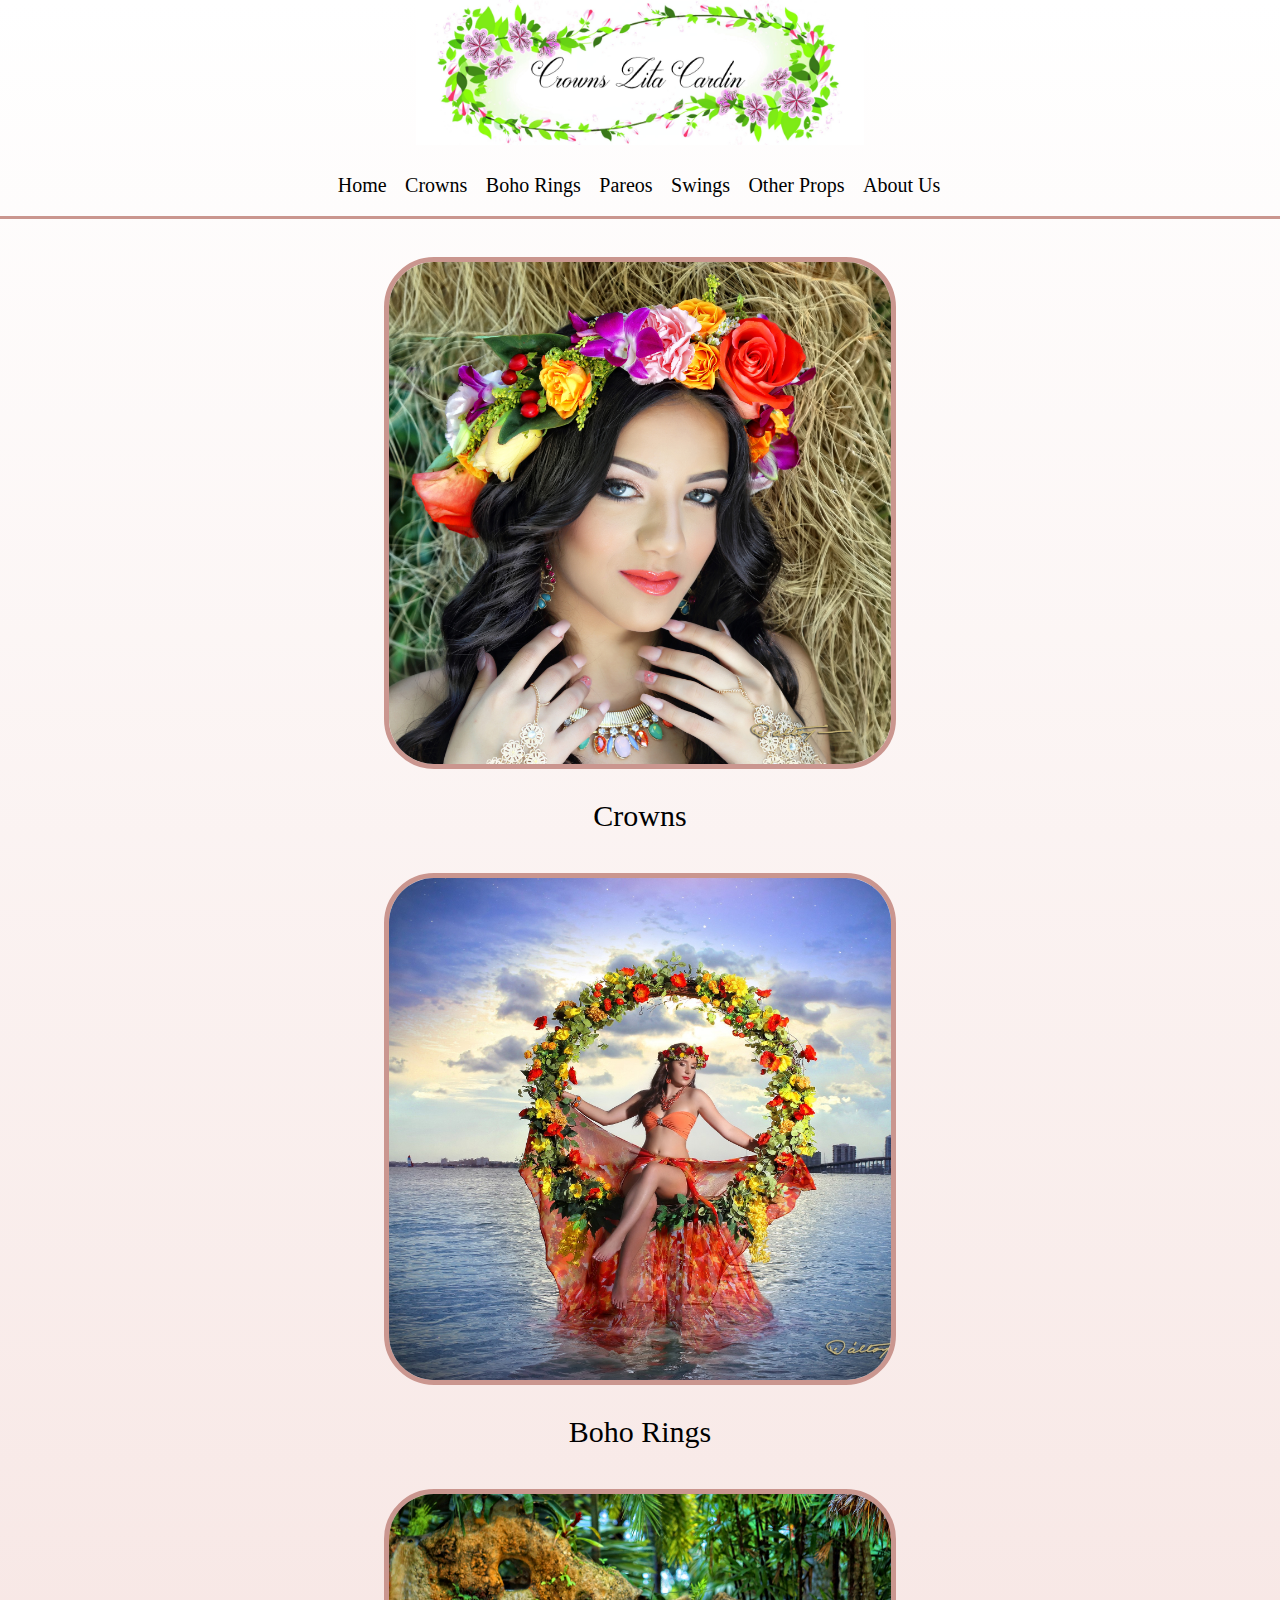
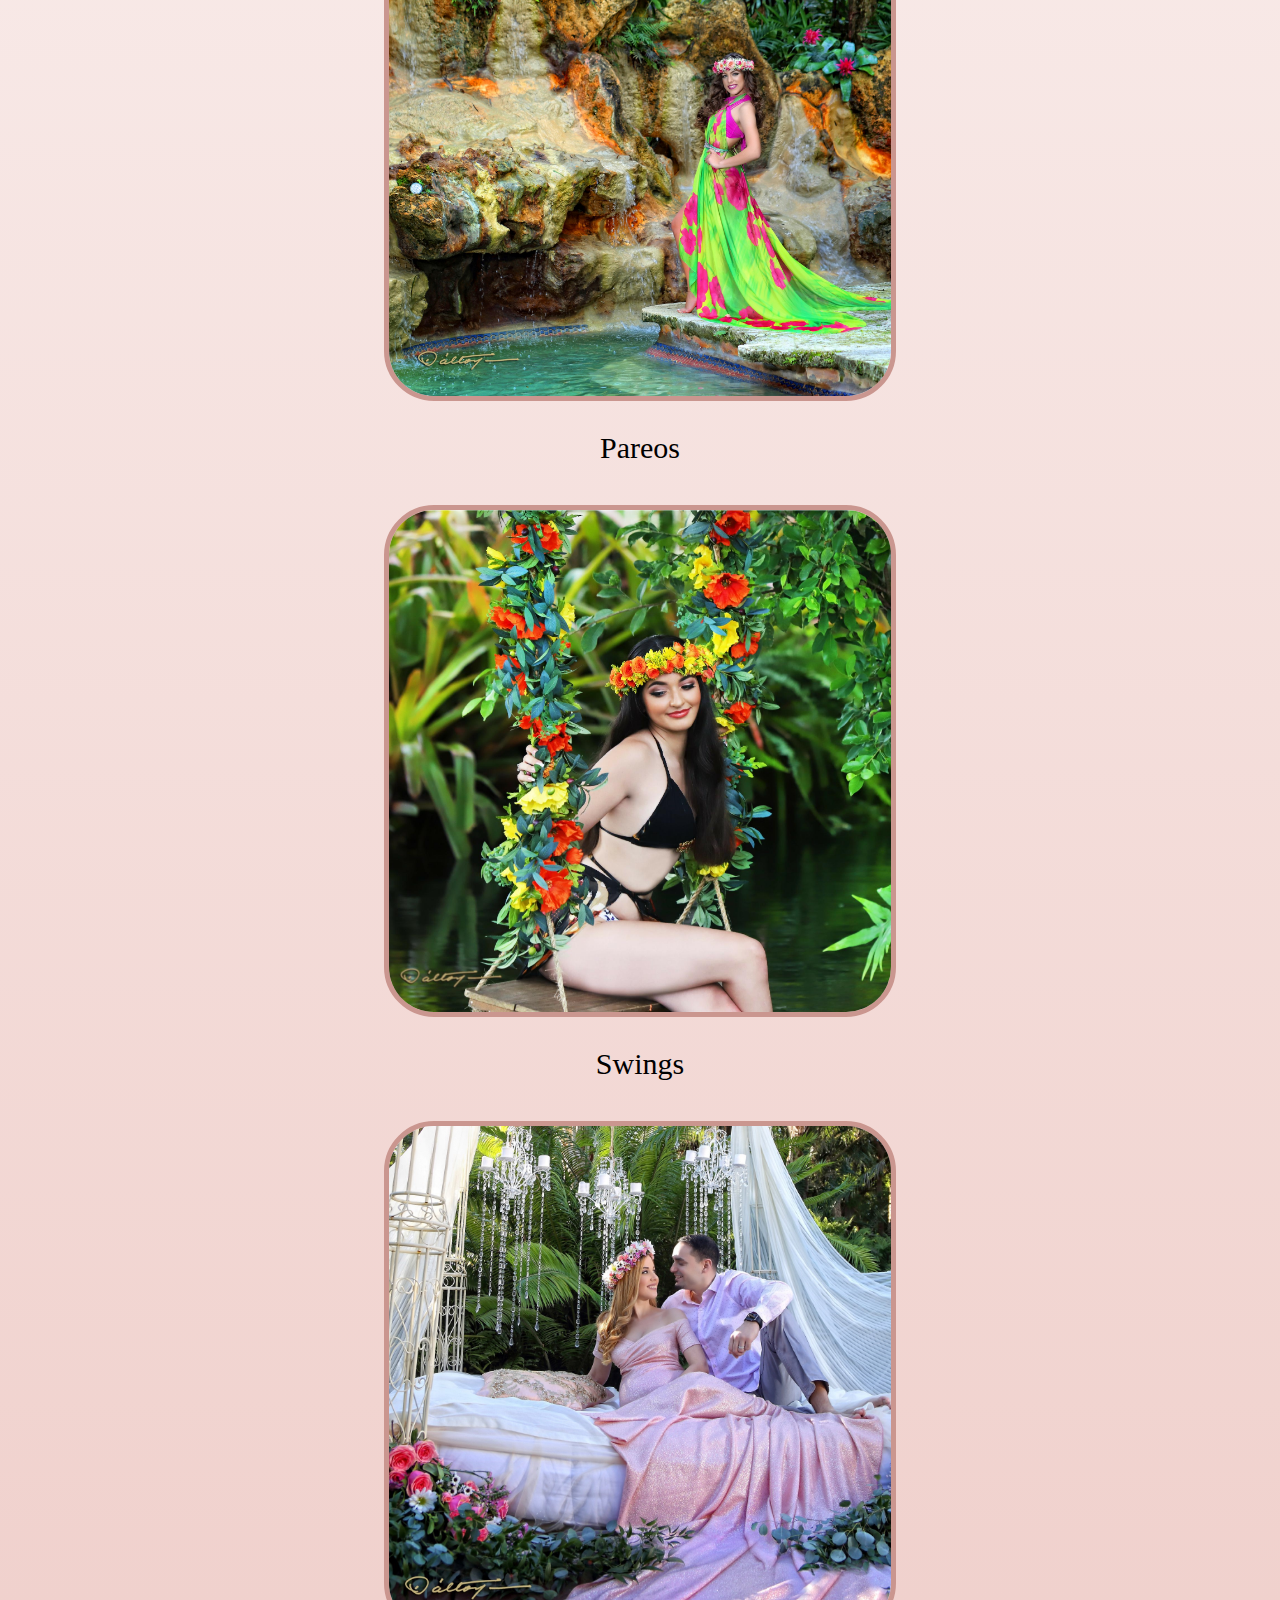
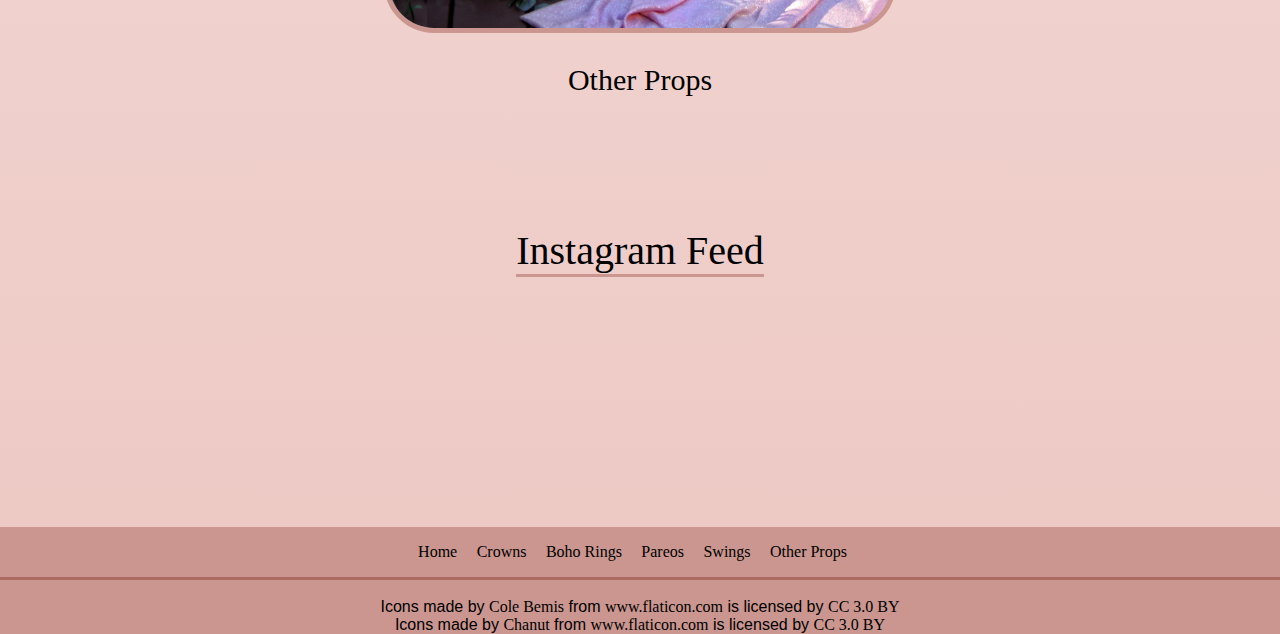
==== commit 63ad556f: "Update index.html" ====
--- a/index.html
+++ b/index.html
@@ -2,7 +2,7 @@
 <html>
 
 	<head>
-	
+		<script>document.cookie='resolution='+Math.max(screen.width,screen.height)+'; path=/';</script>
 		<title>Crowns Zita Cardin</title>
 		
 	<head>
